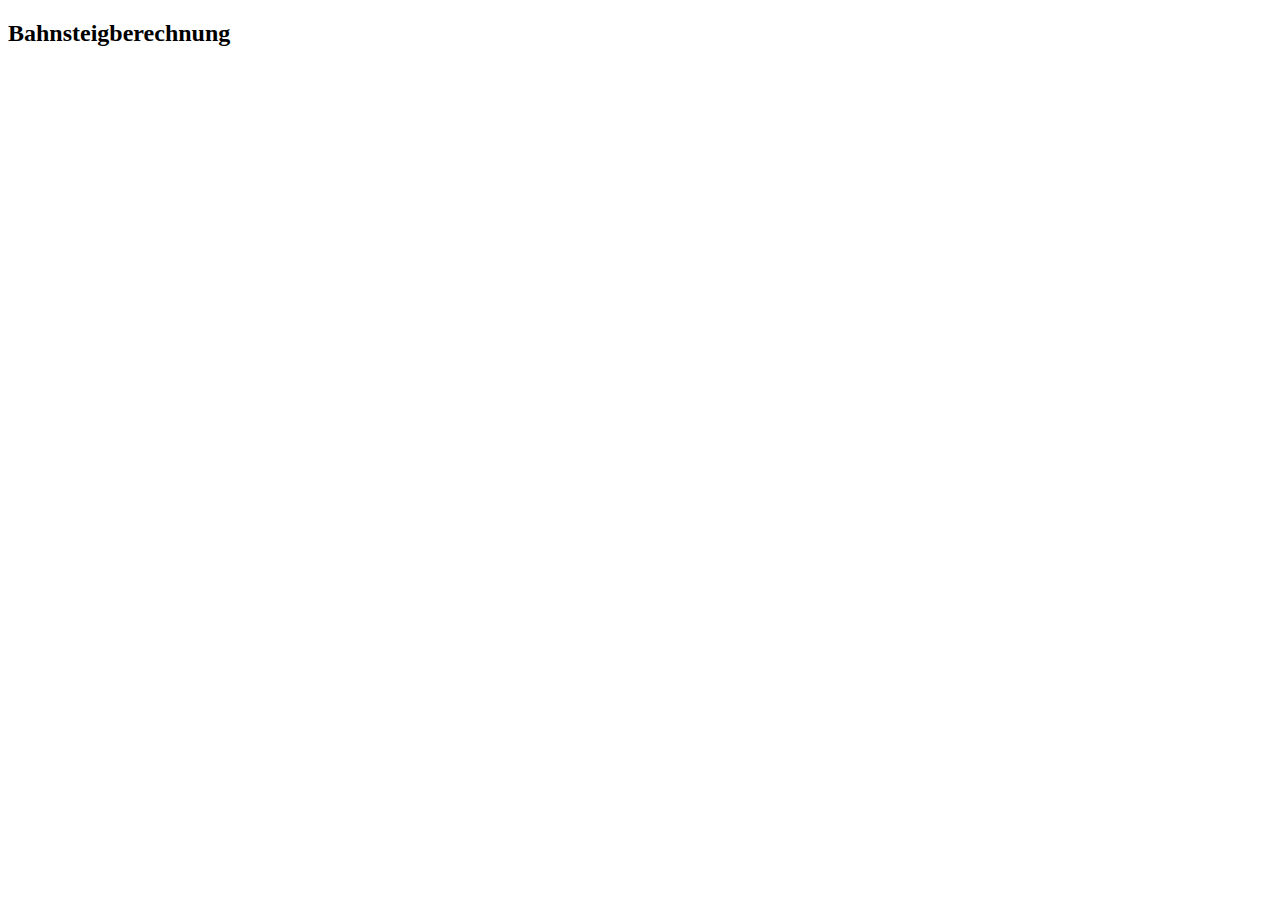
==== bahnsteigberechnung/bahnsteig.html @ bbe551b7 "." ====
<!DOCTYPE html>
<html lang="en">
<head>
    <meta charset="UTF-8">
    <meta name="viewport" content="width=device-width, initial-scale=1.0">
    <title>Document</title>
    <script src="bahnsteigmain.js"></script>
</head>
<body>
    <h2 id="test">Bahnsteigberechnung</h2>
</body>
</html>
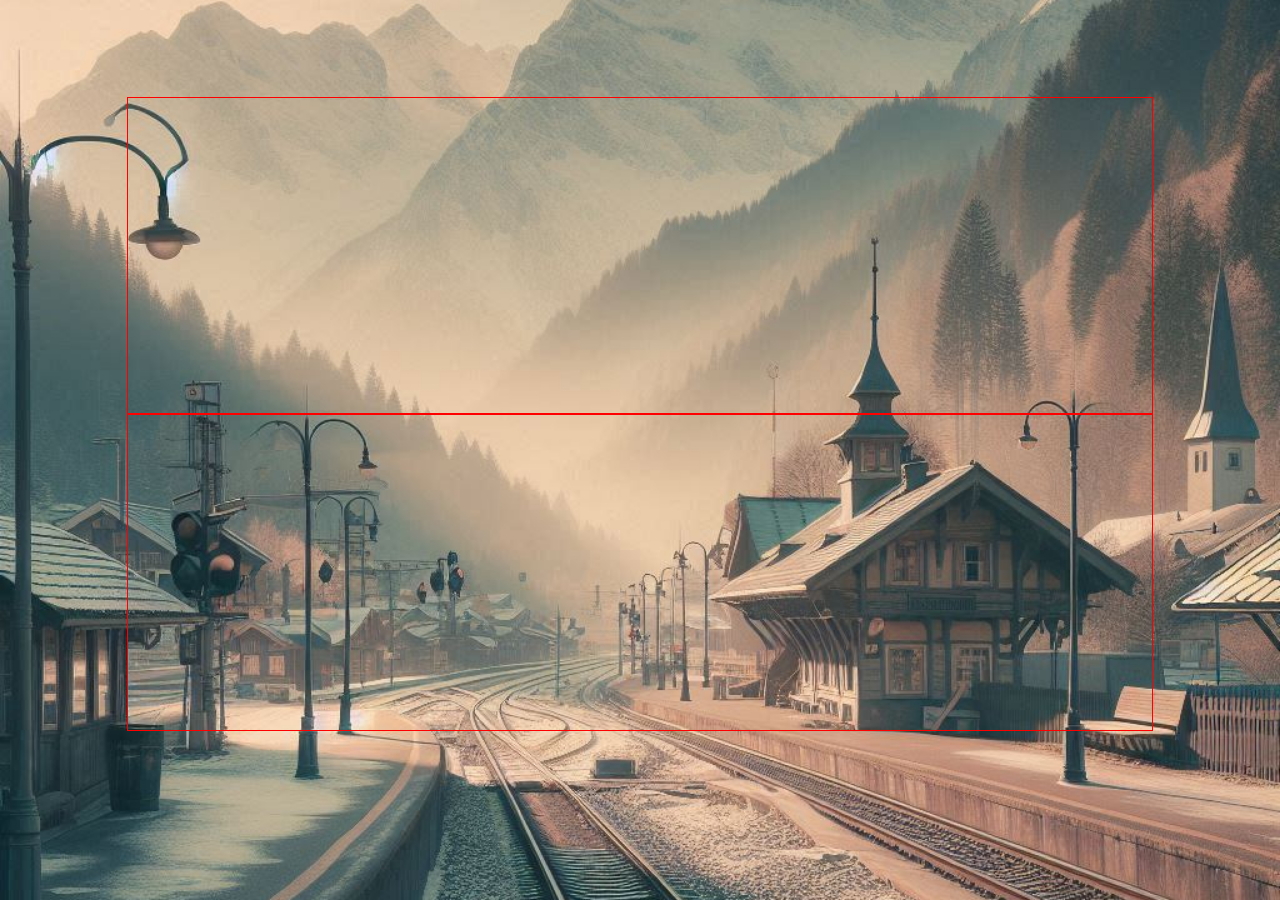
==== commit 23febbb9: "." ====
--- a/bahnsteigberechnung/bahnsteig.html
+++ b/bahnsteigberechnung/bahnsteig.html
@@ -3,10 +3,25 @@
 <head>
     <meta charset="UTF-8">
     <meta name="viewport" content="width=device-width, initial-scale=1.0">
-    <title>Document</title>
+    <title id="titlebahnsteig"></title>
+    <link rel="stylesheet" href="/bahnsteigberechnung/bahnsteigstyle.css">
     <script src="bahnsteigmain.js"></script>
 </head>
 <body>
-    <h2 id="test">Bahnsteigberechnung</h2>
+    <!--Hauptcontainer-->
+    <div class="container">
+        <!--Überschrift auf der Bahnsteigseite / Text wird im js gesetzt-->
+        <h2 id="überschriftBahnsteig"></h2>
+        <!--Card für den Abstand-->
+        <div class="card" id="cardAbstand">
+
+        </div>
+        <!--Card für die Höhe-->
+        <div class="card" id="cardHoehe">
+
+        </div>
+    </div>
+    
+    
 </body>
 </html>--- a/bahnsteigberechnung/bahnsteigstyle.css
+++ b/bahnsteigberechnung/bahnsteigstyle.css
@@ -0,0 +1,26 @@
+body{
+    margin: 0;
+    padding: 0;
+    background-image: url("/images/bahnsteig.png");
+    background-attachment: fixed;
+    background-position: left;
+    background-repeat: no-repeat;
+    background-size: cover;
+}
+
+.container{
+    display: flex;
+    flex-direction: column;
+    align-items: center;
+    justify-content: center;
+}
+.container h2{
+    font-family: 'Franklin Gothic Medium', 'Arial Narrow', Arial, sans-serif;
+    margin-top: 6%;
+    font-weight: 700;
+}
+.card{
+    border: 1px solid red;
+    min-height: 35vh;
+    min-width: 80vw;
+}